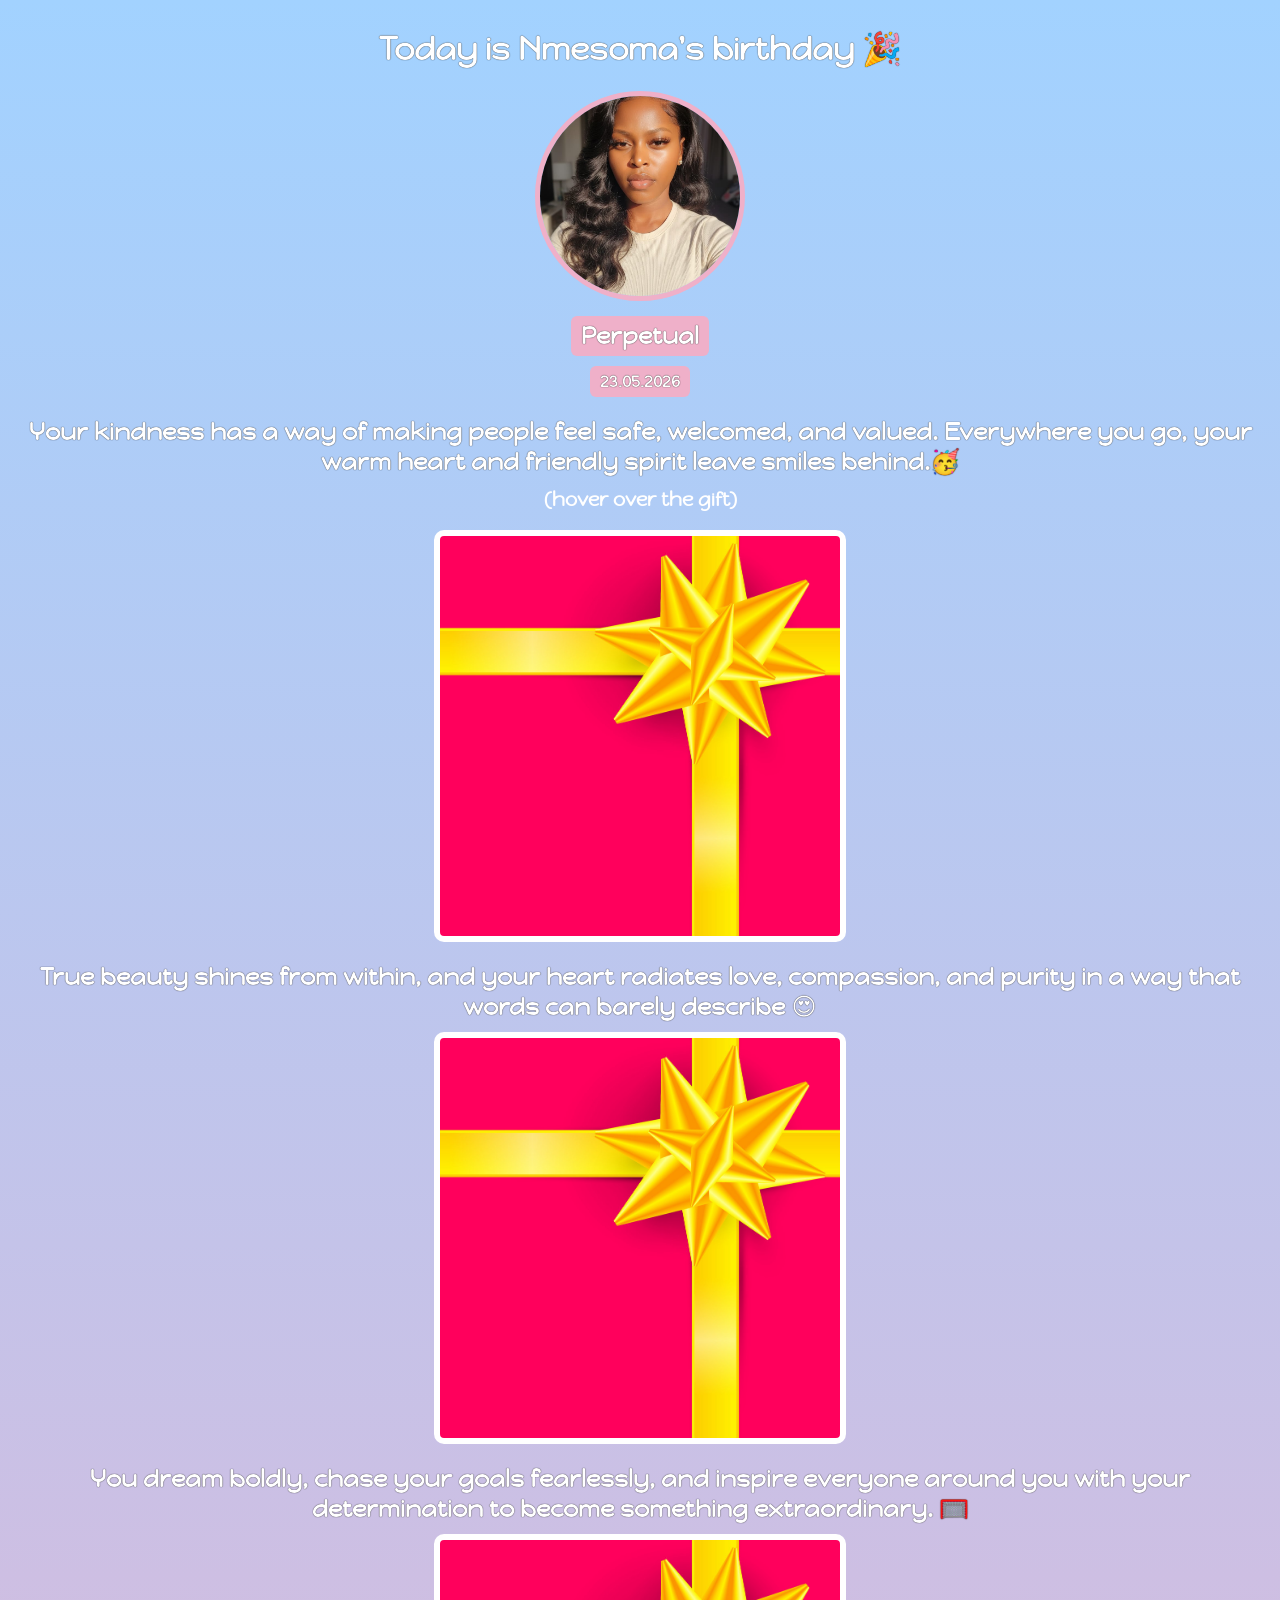
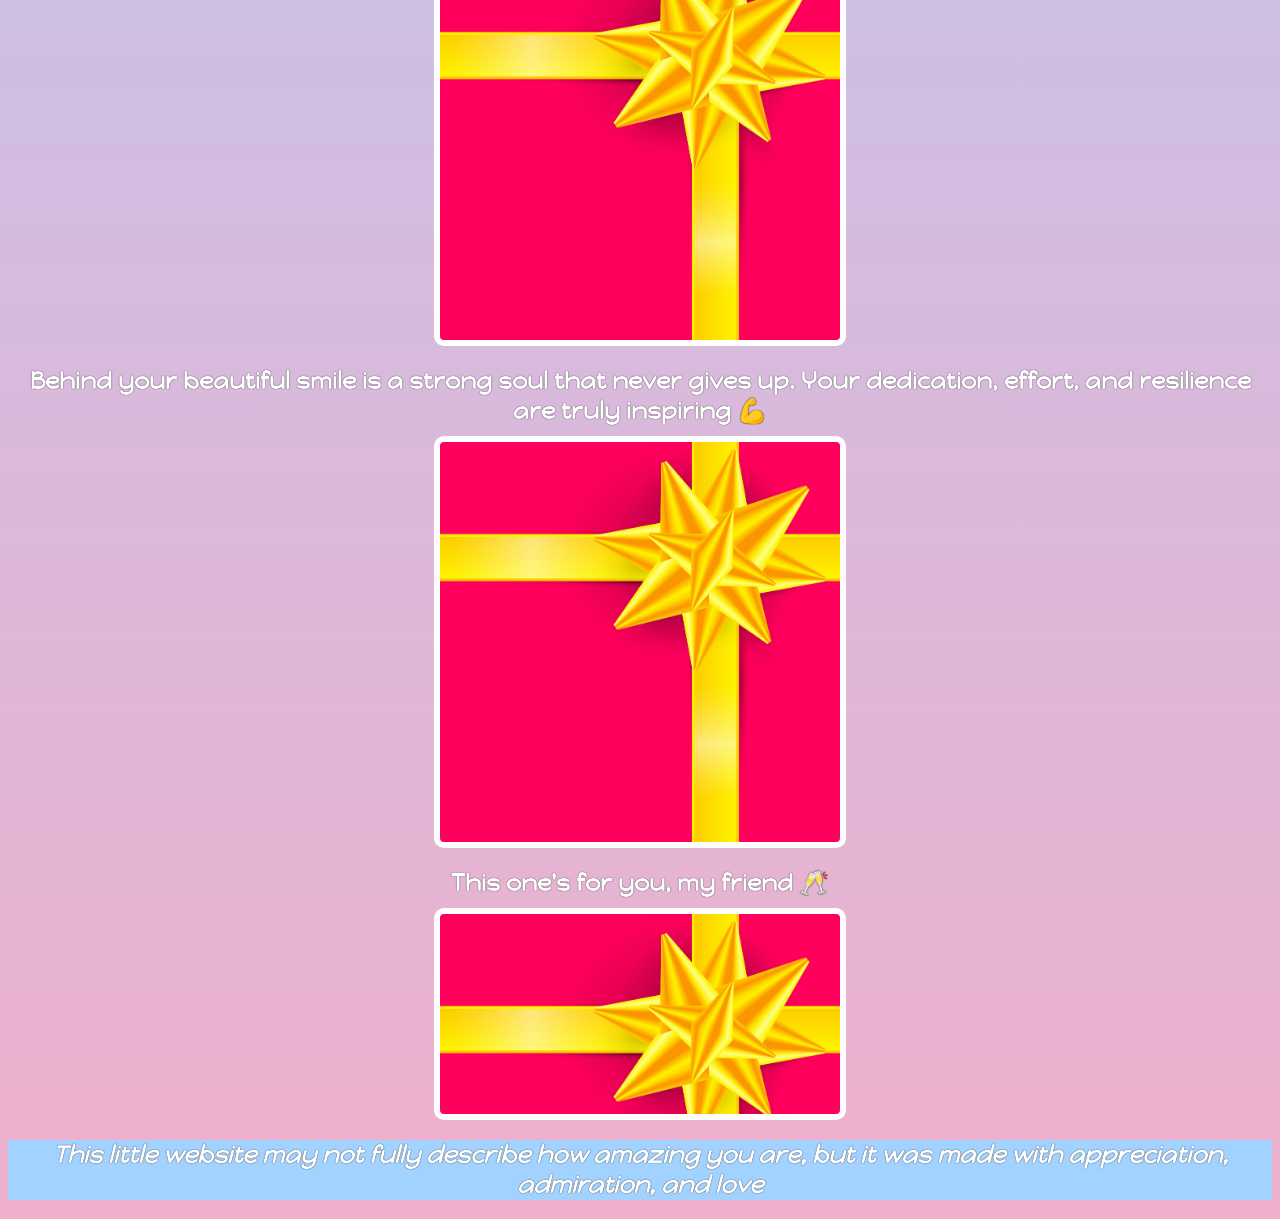
==== birthday.html @ 51e6b427 "Add files via upload" ====
<!DOCTYPE html>
<html>

    <head>
        <link rel="stylesheet" href="birthday.css">
        <link rel="preconnect" href="https://fonts.googleapis.com">
        <link rel="preconnect" href="https://fonts.gstatic.com" crossorigin>
        <link href="https://fonts.googleapis.com/css2?family=Happy+Monkey&display=swap" rel="stylesheet">
    </head>

    <body>
        <div id="header">
            <h1>Today is Nmesoma's birthday 🎉</h1>
            <img src="imagePer/profile-image.jpeg" alt="Nmesoma Profile Image" id="profile-image">
            <h2 id="bday-age">Perpetual</h2>
            <h4 id="bday-date">23.05.2026</h4>
        </div>
        <div class="gift-section">
            <h2 class="gift-title">Your kindness has a way of making people feel safe, welcomed, and valued.
                 Everywhere you go, your warm heart and friendly spirit leave smiles behind.🥳</h2>
            <h3 class="gift-hint">(hover over the gift)</h3>
            <div class="gift-img" id="gift-img-happy"></div>
        </div>
        <div class="gift-section">
            <h2 class="gift-title">True beauty shines from within, and your heart radiates love, 
                compassion, and purity in a way that words can barely describe 😍</h2>
            <div class="gift-img" id="gift-img-hot"></div>
        </div>

        <div class="gift-section">
            <h2 class="gift-title">You dream boldly, chase your goals fearlessly, and inspire everyone around
                 you with your determination to become something extraordinary. 🥅</h2>
            <div class="gift-img" id="gift-img-genius"></div>
        </div>

        <div class="gift-section">
            <h2 class="gift-title">Behind your beautiful smile is a strong soul that never gives up.
                 Your dedication, effort, and resilience are truly inspiring 💪</h2>
            <div class="gift-img" id="gift-img-badass"></div>
        </div>

        <div class="gift-section">
            <h2 class="gift-title">This one's for you, my friend 🥂</h2>
            <div class="gift-img" id="gift-img-cheer"></div>
        </div>

        <div id="footer">
            <h2>This little website may not fully describe how amazing you are, but it was
                 made with appreciation, admiration, and love</h2>
        </div>
    </body>

</html>
---- birthday.css ----
body {
    font-family: "Happy Monkey", system-ui;
    text-align: center;
    color: #ffffff;
    background: linear-gradient(#a2d2ff, #EFB0CD);
}

#profile-image {
  width: 200px;
  height: 200px;
  border-radius: 50%;
  object-fit: cover;
  border: 5px solid #EFB0C9;
}

#header {
    display: flex;
    flex-direction: column;
    align-items: center;
}

h1, h2, h4, p {
    text-shadow: 0px 0px 1px black;
}

#bday-age {
    background-color: #EFB0C9;
    padding: 5px 10px;
    border-radius: 6px;
    margin: 15px 0 10px 0;
}
#bday-date {
    margin: 0;
    background-color: #EFB0C9;
    padding: 5px 10px;
    border-radius: 6px;
}
.gift-section {
    margin-top: 20px;
}

.gift-title {
    margin-bottom: 10px;
}

.gift-hint {
    margin-top: 0;
}

#gift-img-happy:hover {
    background-image: url('imagePer/firstone1.webp');
}

.gift-img {
    background-image: url('imagePer/gift-cover.jpg');
    background-size: cover;
    margin: 0 auto;
    height: 400px;
    width: 400px;
    border: 6px solid #ffffff;
    border-radius: 10px;
}

#gift-img-hot:hover {
    background-image: url("imagePer/second.webp");
}

#gift-img-genius:hover {
    background-image: url("imagePer/third.webp");
    background-size: cover;
}

#gift-img-badass:hover {
    background-image: url("imagePer/fourth.webp");
}

#gift-img-cheer {
    height: 200px;
}

#gift-img-cheer:hover {
    background-image: url("imagePer/cheers.gif");
}

#footer {
    font-style: italic;
    margin-left: auto;
    margin-right: auto;
    background-color: #a2d2ff;
}

a {
    color: white;
}
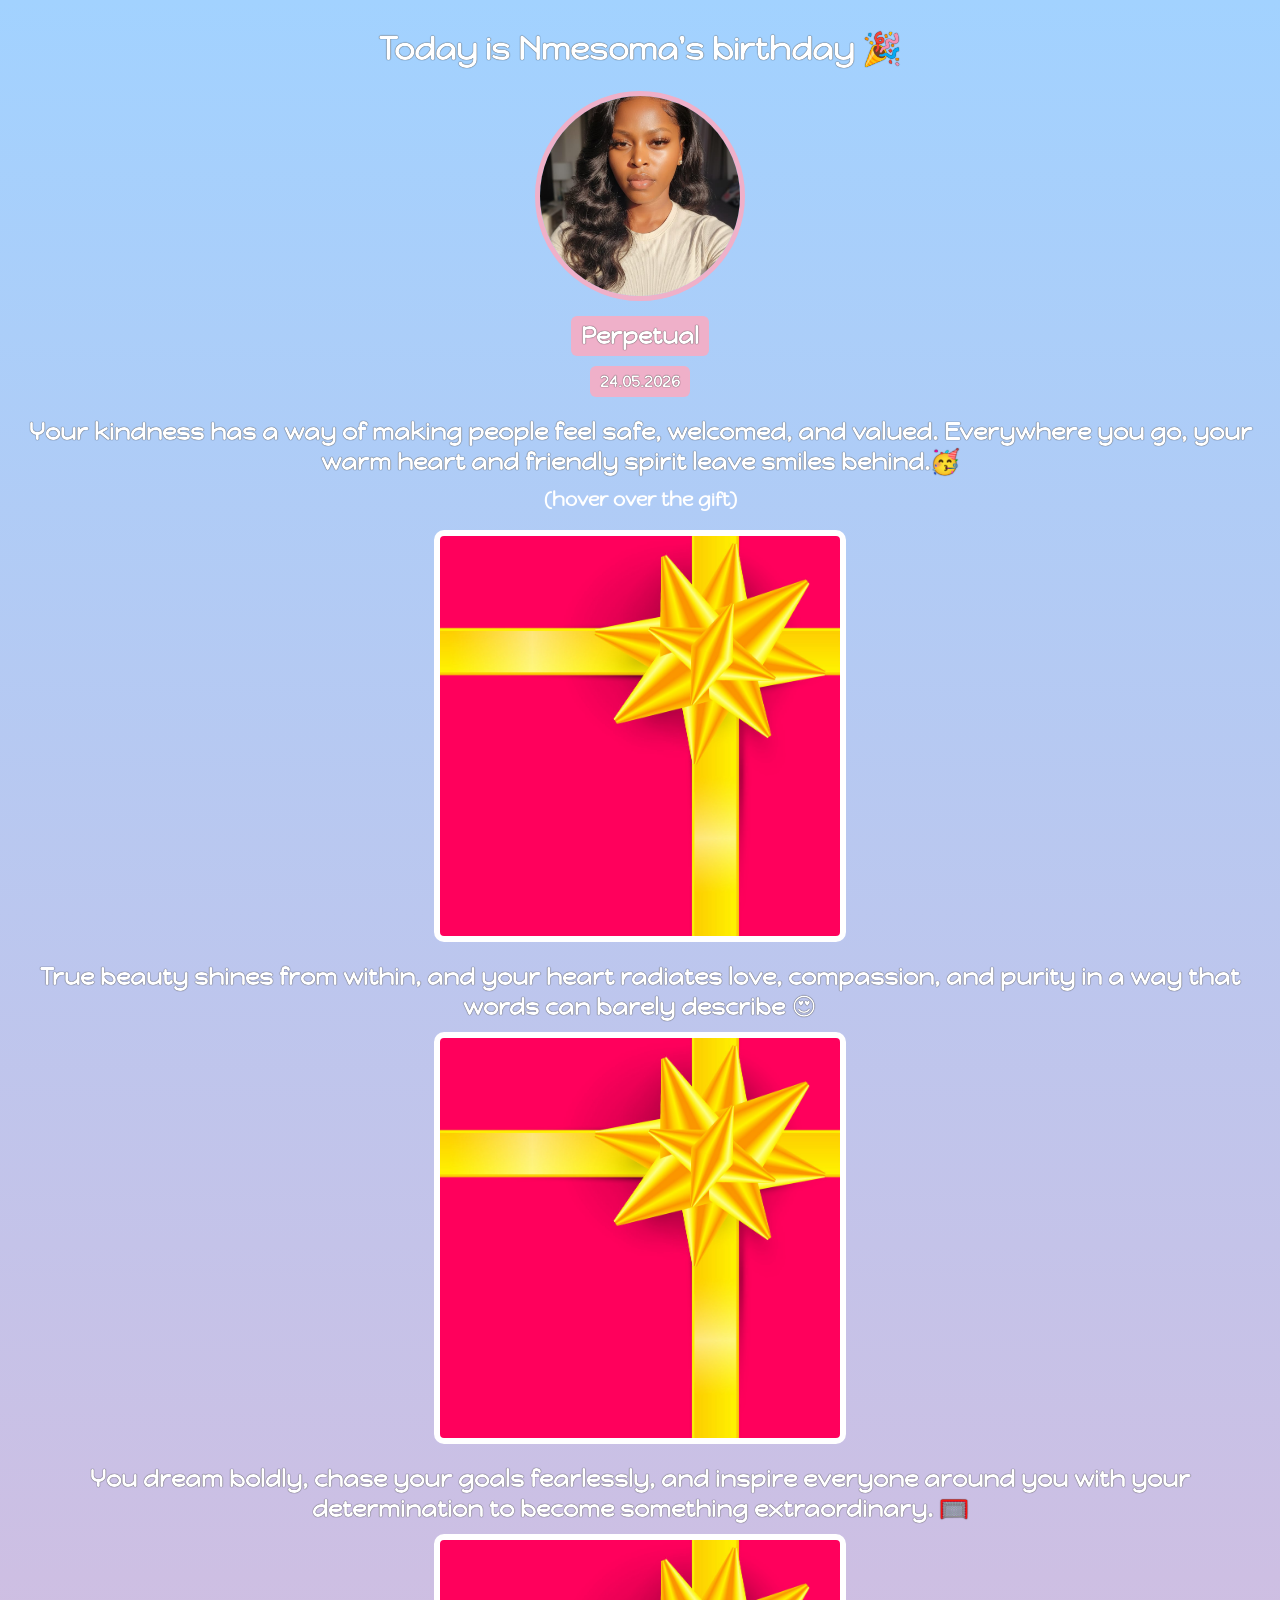
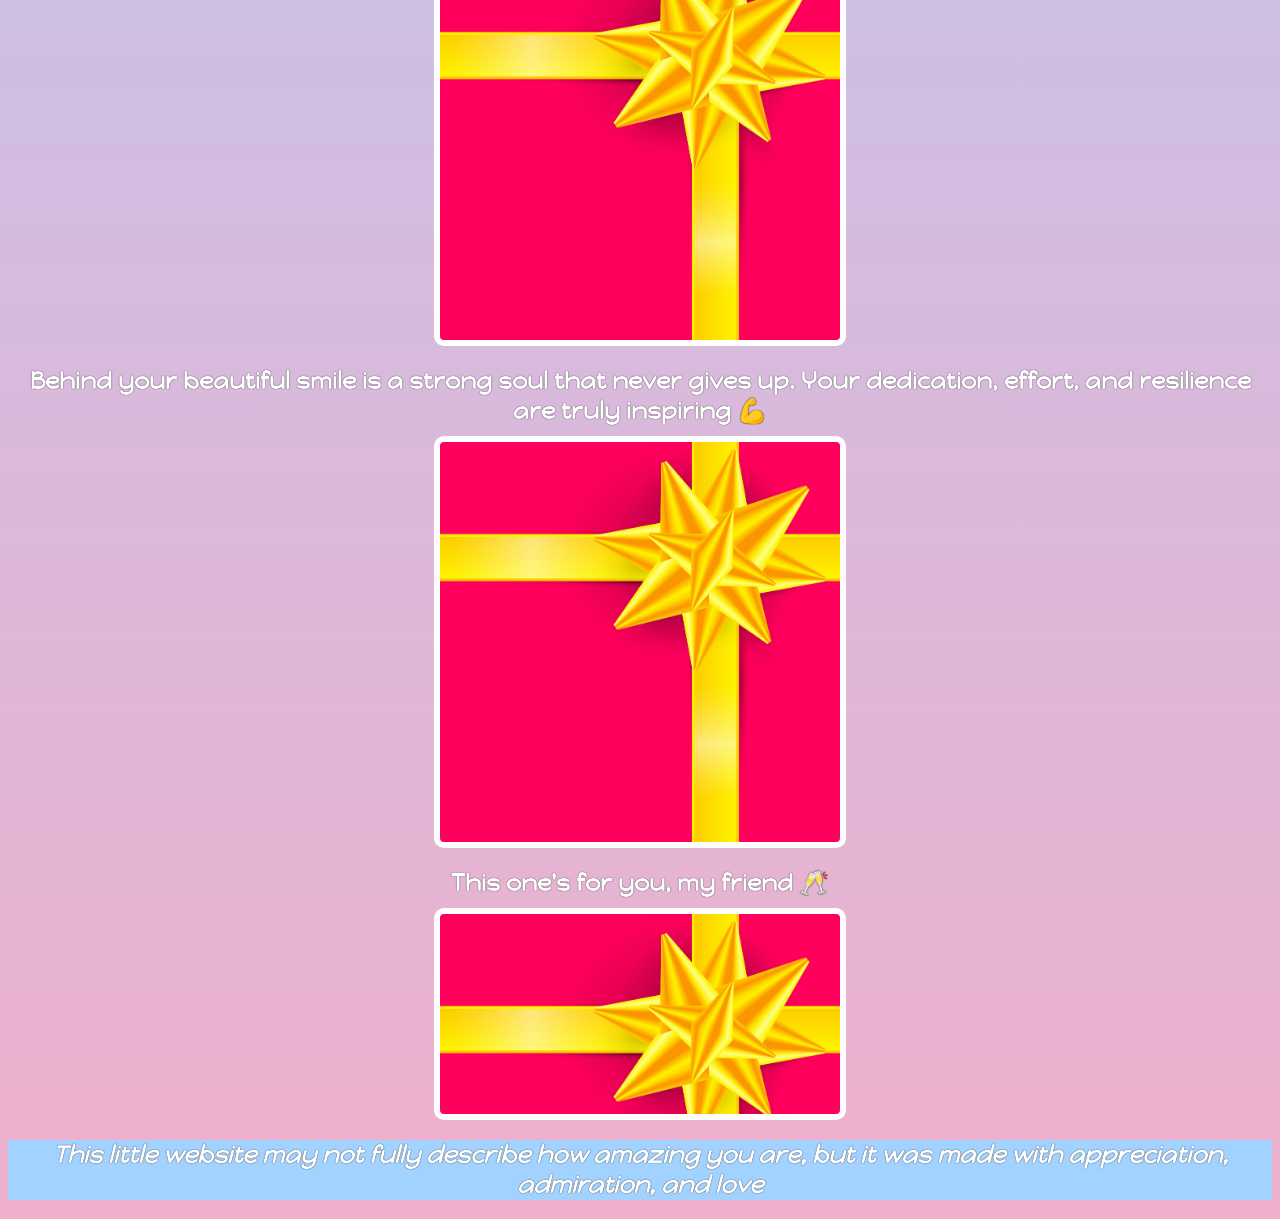
==== commit 9b832f72: "Correct birthday date in birthday.html Updated birthday date from 23.05.2026 to 24.05.2026." ====
--- a/birthday.html
+++ b/birthday.html
@@ -13,7 +13,7 @@
             <h1>Today is Nmesoma's birthday 🎉</h1>
             <img src="imagePer/profile-image.jpeg" alt="Nmesoma Profile Image" id="profile-image">
             <h2 id="bday-age">Perpetual</h2>
-            <h4 id="bday-date">23.05.2026</h4>
+            <h4 id="bday-date">24.05.2026</h4>
         </div>
         <div class="gift-section">
             <h2 class="gift-title">Your kindness has a way of making people feel safe, welcomed, and valued.
@@ -50,4 +50,4 @@
         </div>
     </body>
 
-</html>+</html>
